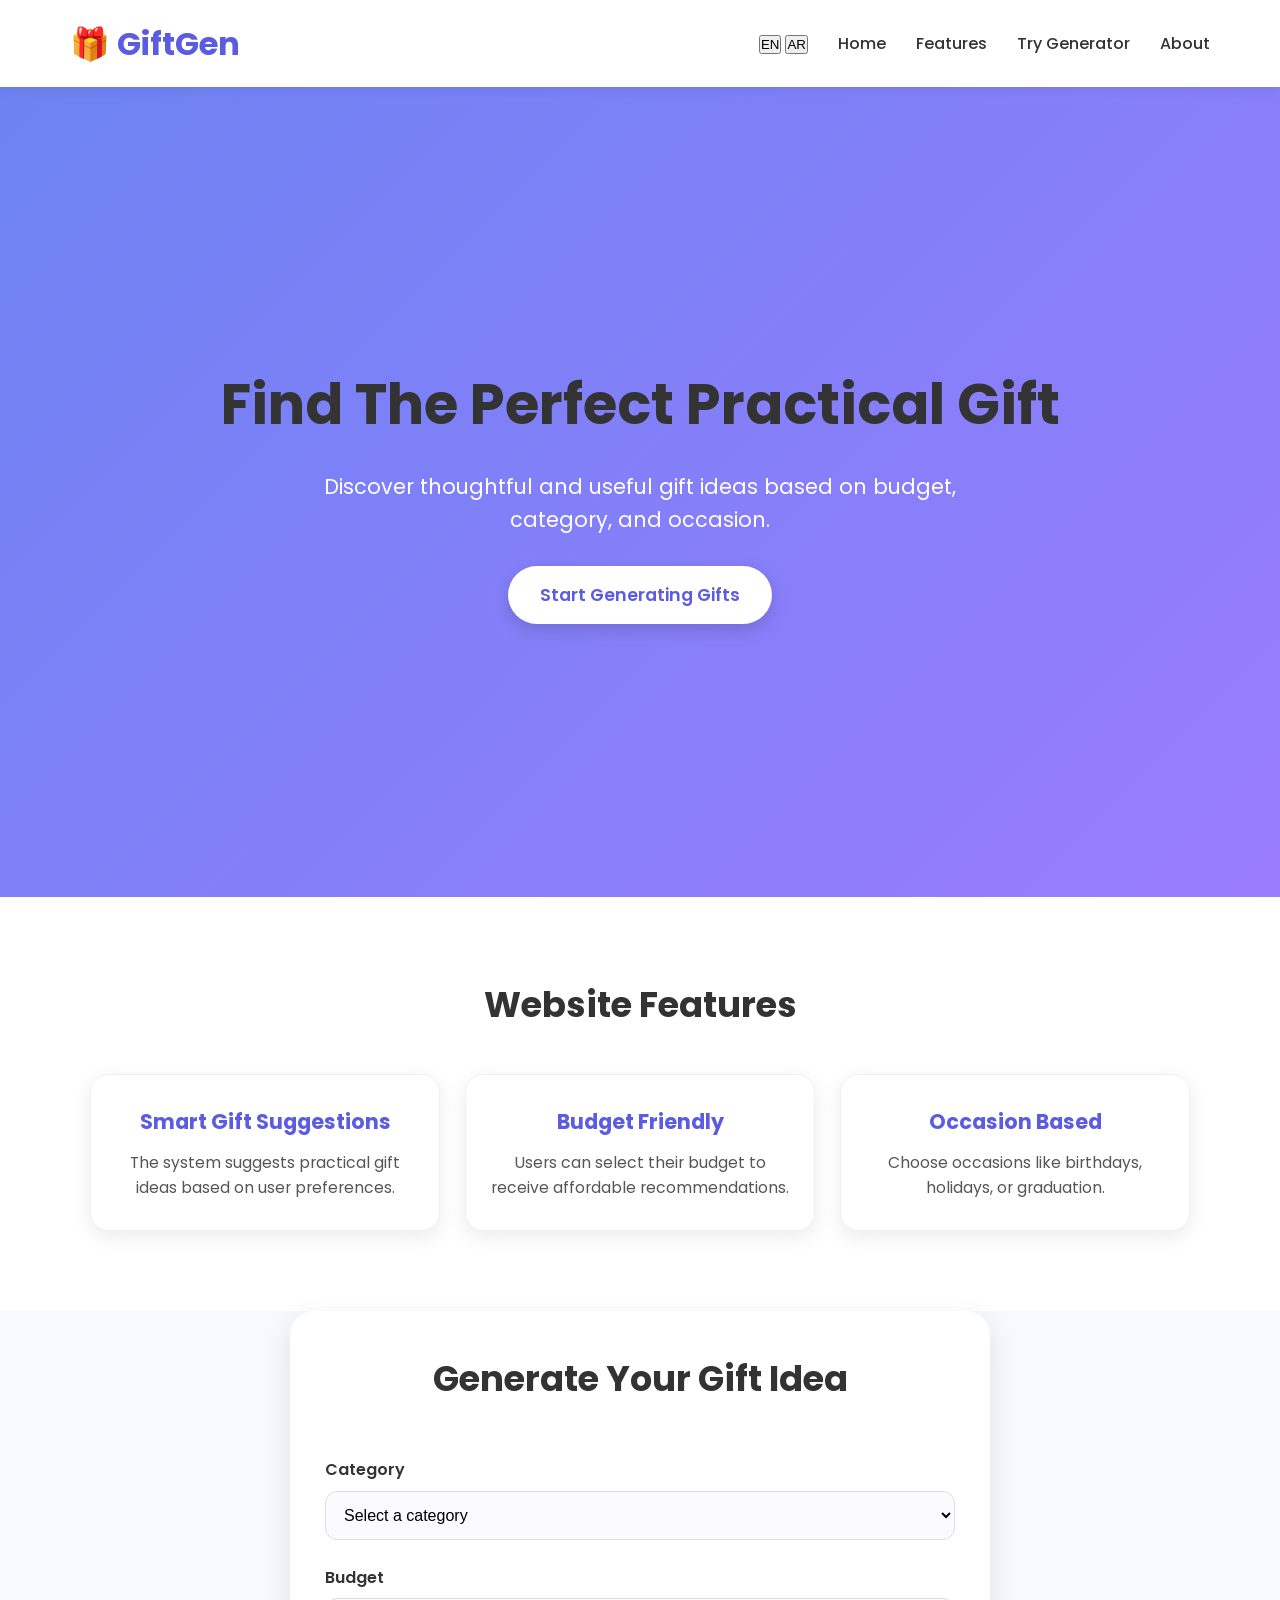
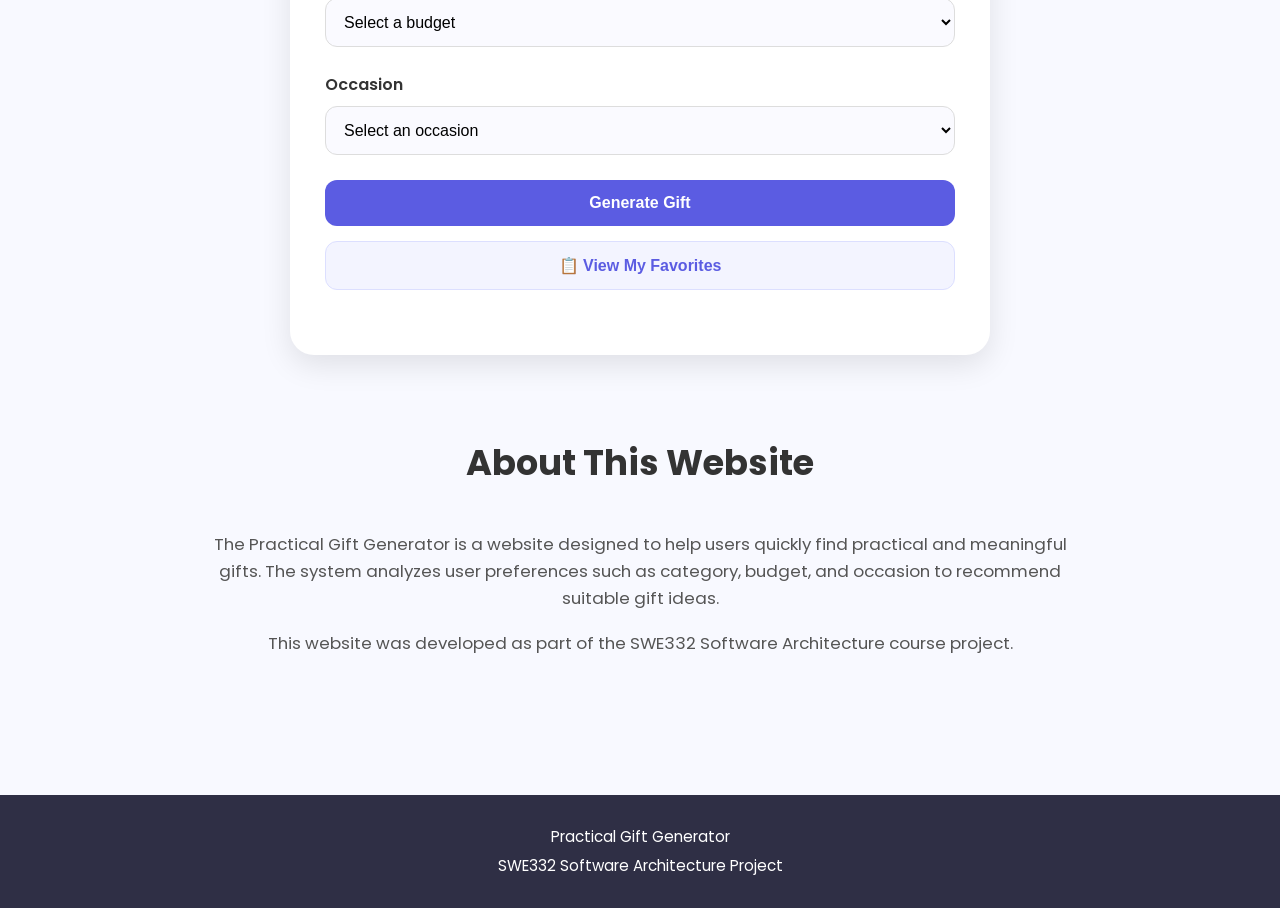
==== index.html @ e31ee1a7 "add translation ids for occasion selection" ====
<!DOCTYPE html>
<html lang="en">
<head>
    <meta charset="UTF-8">
    <meta name="viewport" content="width=device-width, initial-scale=1.0">
    <title>Practical Gift Generator</title>
    <link rel="stylesheet" href="css/style.css">
    <link href="https://fonts.googleapis.com/css2?family=Poppins:wght@300;500;700&display=swap" rel="stylesheet">
</head>
<body>
    <!-- WEBSITE NAVIGATION -->
    <header>
        <nav class="navbar">
            <h1 class="logo">🎁 GiftGen</h1>
            <ul class="nav-links">
                <div class="language-switcher">
    <button type="button">EN</button>
    <button type="button">AR</button>
</div>
                <li><a href="#home" id="navHome">Home</a></li>
<li><a href="#features" id="navFeatures">Features</a></li>
<li><a href="#generator" id="navGenerator">Try Generator</a></li>
<li><a href="#about" id="navAbout">About</a></li>
            </ul>
        </nav>
    </header>

    <!-- HERO SECTION -->
    <section id="home" class="hero">
    <h2 id="heroTitle">Find The Perfect Practical Gift</h2>
    <p id="heroText">Discover thoughtful and useful gift ideas based on budget, category, and occasion.</p>
    <a href="#generator" class="cta-button" id="heroButton">Start Generating Gifts</a>
</section>

    <!-- FEATURES SECTION -->
    <section id="features" class="features">
    <h2 id="featuresTitle">Website Features</h2>
    <div class="feature-container">
        <div class="feature-card">
            <h3 id="feature1Title">Smart Gift Suggestions</h3>
            <p id="feature1Text">The system suggests practical gift ideas based on user preferences.</p>
        </div>
        <div class="feature-card">
            <h3 id="feature2Title">Budget Friendly</h3>
            <p id="feature2Text">Users can select their budget to receive affordable recommendations.</p>
        </div>
        <div class="feature-card">
            <h3 id="feature3Title">Occasion Based</h3>
            <p id="feature3Text">Choose occasions like birthdays, holidays, or graduation.</p>
        </div>
    </div>
</section>

    <!-- GIFT GENERATOR SECTION -->
    <section id="generator" class="generator">
        <h2>Generate Your Gift Idea</h2>
        <form id="giftForm">
            <label for="category" id="categoryLabel">Category</label>
<select id="category" name="category" required>
    <option value="" disabled selected id="categoryPlaceholder">Select a category</option>
    <option value="tech" id="categoryTech">Technology</option>
    <option value="study" id="categoryStudy">Study</option>
    <option value="selfcare" id="categorySelfcare">Self Care</option>
    <option value="home" id="categoryHome">Home</option>
    <option value="fashion" id="categoryFashion">Fashion</option>
</select>

            <label for="budget" id="budgetLabel">Budget</label>
<select id="budget" name="budget" required>
                <option value="" disabled selected id="budgetPlaceholder">Select a budget</option>
<option value="low" id="budgetLow">$0 - $20</option>
<option value="medium" id="budgetMedium">$20 - $50</option>
<option value="high" id="budgetHigh">$50+</option>
            </select>

            <label for="occasion" id="occasionLabel">Occasion</label>
<select id="occasion" name="occasion" required>
                <option value="" disabled selected id="occasionPlaceholder">Select an occasion</option>
<option value="birthday" id="occasionBirthday">Birthday</option>
<option value="holiday" id="occasionHoliday">Holiday</option>
<option value="graduation" id="occasionGraduation">Graduation</option>
<option value="general" id="occasionGeneral">Any Occasion</option>
            </select>

            <button type="submit">Generate Gift</button>
            <button type="button" onclick="showFavorites()" class="view-favorites-btn">📋 View My Favorites</button>
        </form>
        <div id="giftResult"></div>
    </section>

    <!-- ABOUT SECTION -->
    <section id="about">
        <h2>About This Website</h2>
        <p>The Practical Gift Generator is a website designed to help users quickly find practical and meaningful gifts. The system analyzes user preferences such as category, budget, and occasion to recommend suitable gift ideas.</p>
        <p>This website was developed as part of the SWE332 Software Architecture course project.</p>
    </section>

    <!-- FOOTER -->
    <footer>
        <p>Practical Gift Generator</p>
        <p>SWE332 Software Architecture Project</p>
    </footer>

    <script src="js/giftDatabase.js"></script>
    <script src="script.js"></script>
</body>
</html>
---- css/style.css ----
/* =========================
   GENERAL STYLES
========================= */
* {
  margin: 0;
  padding: 0;
  box-sizing: border-box;
}

html {
  scroll-behavior: smooth;
}

body {
  font-family: 'Poppins', sans-serif;
  background: #f8f9ff;
  color: #333;
  line-height: 1.6;
}

/* =========================
   NAVBAR
========================= */
header {
  background: #ffffff;
  box-shadow: 0 2px 12px rgba(0, 0, 0, 0.08);
  position: sticky;
  top: 0;
  z-index: 1000;
}

.navbar {
  max-width: 1200px;
  margin: auto;
  padding: 18px 30px;
  display: flex;
  justify-content: space-between;
  align-items: center;
}

.logo {
  font-size: 2rem;
  font-weight: 700;
  color: #5b5ce2;
}

.nav-links {
  list-style: none;
  display: flex;
  gap: 30px;
}

.nav-links a {
  text-decoration: none;
  color: #333;
  font-weight: 500;
  transition: 0.3s ease;
}

.nav-links a:hover {
  color: #5b5ce2;
}

/* =========================
   HERO SECTION
========================= */
.hero {
  min-height: 90vh;
  display: flex;
  flex-direction: column;
  justify-content: center;
  align-items: center;
  background: linear-gradient(135deg, #6d83f2, #9a7cff);
  color: white;
  text-align: center;
  padding: 40px 20px;
}

.hero h2 {
  font-size: 3.5rem;
  margin-bottom: 20px;
  font-weight: 700;
}

.hero p {
  font-size: 1.3rem;
  max-width: 700px;
  margin-bottom: 30px;
}

.cta-button {
  display: inline-block;
  background: white;
  color: #5b5ce2;
  padding: 15px 32px;
  border-radius: 40px;
  text-decoration: none;
  font-weight: 600;
  font-size: 1.1rem;
  transition: 0.3s ease;
  box-shadow: 0 6px 18px rgba(0, 0, 0, 0.15);
}

.cta-button:hover {
  transform: translateY(-3px);
  background: #f3f4ff;
}

/* =========================
   SECTIONS
========================= */
section {
  padding: 80px 20px;
}

section h2 {
  text-align: center;
  font-size: 2.2rem;
  margin-bottom: 40px;
  color: #333;
}

/* =========================
   FEATURES
========================= */
.features {
  background: #ffffff;
}

.feature-container {
  max-width: 1100px;
  margin: auto;
  display: grid;
  grid-template-columns: repeat(auto-fit, minmax(240px, 1fr));
  gap: 25px;
}

.feature-card {
  background: #ffffff;
  padding: 30px 25px;
  border-radius: 18px;
  box-shadow: 0 6px 20px rgba(0, 0, 0, 0.08);
  text-align: center;
  transition: 0.3s ease;
  border: 1px solid #f0f0f0;
}

.feature-card:hover {
  transform: translateY(-8px);
  box-shadow: 0 10px 25px rgba(0, 0, 0, 0.12);
}

.feature-card h3 {
  font-size: 1.3rem;
  color: #5b5ce2;
  margin-bottom: 12px;
}

.feature-card p {
  color: #555;
  font-size: 0.98rem;
}

/* =========================
   GENERATOR SECTION
========================= */
.generator {
  max-width: 700px;
  margin: auto;
  background: #ffffff;
  border-radius: 24px;
  padding: 40px 35px;
  box-shadow: 0 10px 30px rgba(0, 0, 0, 0.1);
}

.generator form {
  display: flex;
  flex-direction: column;
}

.generator label {
  font-weight: 600;
  margin-bottom: 8px;
  margin-top: 10px;
  color: #333;
}

.generator select {
  padding: 14px;
  border: 1px solid #ddd;
  border-radius: 12px;
  font-size: 1rem;
  margin-bottom: 15px;
  outline: none;
  transition: 0.3s ease;
  background: #fafaff;
}

.generator select:focus {
  border-color: #6d83f2;
  box-shadow: 0 0 0 3px rgba(109, 131, 242, 0.15);
}

.generator button[type="submit"] {
  background: #5b5ce2;
  color: white;
  border: none;
  padding: 14px;
  border-radius: 12px;
  font-size: 1rem;
  font-weight: 600;
  cursor: pointer;
  transition: 0.3s ease;
  margin-top: 10px;
}

.generator button[type="submit"]:hover {
  background: #494ad1;
  transform: translateY(-2px);
}

.view-fav-btn,
.view-favorites-btn {
  display: block;
  width: 100%;
  margin-top: 15px;
  background: #f3f4ff;
  color: #5b5ce2;
  border: 1px solid #dcdfff;
  padding: 14px;
  border-radius: 12px;
  font-size: 1rem;
  font-weight: 600;
  cursor: pointer;
  transition: 0.3s ease;
}

.view-fav-btn:hover,
.view-favorites-btn:hover {
  background: #e7e9ff;
}

/* =========================
   RESULT CARD
========================= */
#giftResult {
  margin-top: 25px;
}

.gift-result-container {
  background: #f3f4ff;
  border-left: 5px solid #5b5ce2;
  border-radius: 16px;
  padding: 20px;
  box-shadow: 0 6px 18px rgba(0, 0, 0, 0.08);
}

.occasion-badge {
  display: block;
  color: #5b5ce2;
  font-weight: 600;
  margin-bottom: 10px;
  font-size: 1rem;
}

.gift-name {
  display: block;
  font-size: 1.4rem;
  color: #333;
  margin-top: 8px;
}

/* =========================
   ACTION BUTTONS
========================= */
.action-buttons {
  margin-top: 18px;
  display: flex;
  flex-direction: column;
  gap: 12px;
}

.btn-favorite,
.btn-regenerate,
.btn-clear,
.btn-remove {
  border: none;
  padding: 12px 16px;
  border-radius: 12px;
  cursor: pointer;
  font-weight: 600;
  transition: 0.3s ease;
}

.btn-favorite {
  background: #ffedf2;
  color: #d94b7b;
}

.btn-favorite:hover {
  background: #ffdce8;
}

.btn-regenerate {
  background: #eaf7ee;
  color: #2e8b57;
}

.btn-regenerate:hover {
  background: #d8f0e0;
}

.btn-clear {
  background: #ffeaea;
  color: #d64545;
  margin-top: 18px;
  width: 100%;
}

.btn-clear:hover {
  background: #ffd6d6;
}

.btn-remove {
  background: #fff0f0;
  color: #d64545;
  padding: 8px 12px;
}

.btn-remove:hover {
  background: #ffd9d9;
}

/* =========================
   FAVORITES
========================= */
.favorite-card {
  display: flex;
  justify-content: space-between;
  align-items: center;
  background: #ffffff;
  border: 1px solid #ececec;
  border-radius: 14px;
  padding: 16px 18px;
  margin-top: 12px;
  box-shadow: 0 4px 12px rgba(0, 0, 0, 0.05);
}

.fav-info strong {
  display: block;
  margin-bottom: 5px;
  color: #333;
}

.fav-info small {
  color: #777;
}

/* =========================
   ABOUT SECTION
========================= */
#about {
  max-width: 900px;
  margin: auto;
  text-align: center;
}

#about p {
  font-size: 1.05rem;
  color: #555;
  margin-bottom: 18px;
}

/* =========================
   FOOTER
========================= */
footer {
  background: #2f2f45;
  color: white;
  text-align: center;
  padding: 25px 15px;
  margin-top: 40px;
}

footer p {
  margin: 5px 0;
  font-size: 0.95rem;
}

/* =========================
   ERROR MESSAGE
========================= */
.error {
  color: #d64545;
  background: #fff1f1;
  border: 1px solid #ffd2d2;
  padding: 12px;
  border-radius: 10px;
  margin-top: 15px;
  font-weight: 500;
}

/* =========================
   RESPONSIVE DESIGN
========================= */
@media (max-width: 768px) {
  .navbar {
    flex-direction: column;
    gap: 15px;
  }

  .nav-links {
    flex-wrap: wrap;
    justify-content: center;
    gap: 15px;
  }

  .hero h2 {
    font-size: 2.3rem;
  }

  .hero p {
    font-size: 1.05rem;
  }

  .generator {
    padding: 25px 20px;
  }
}
}
.extra-message {
  margin-top: 10px;
  color: #666;
  font-style: italic;
  font-size: 0.95rem;
  text-align: center;
}
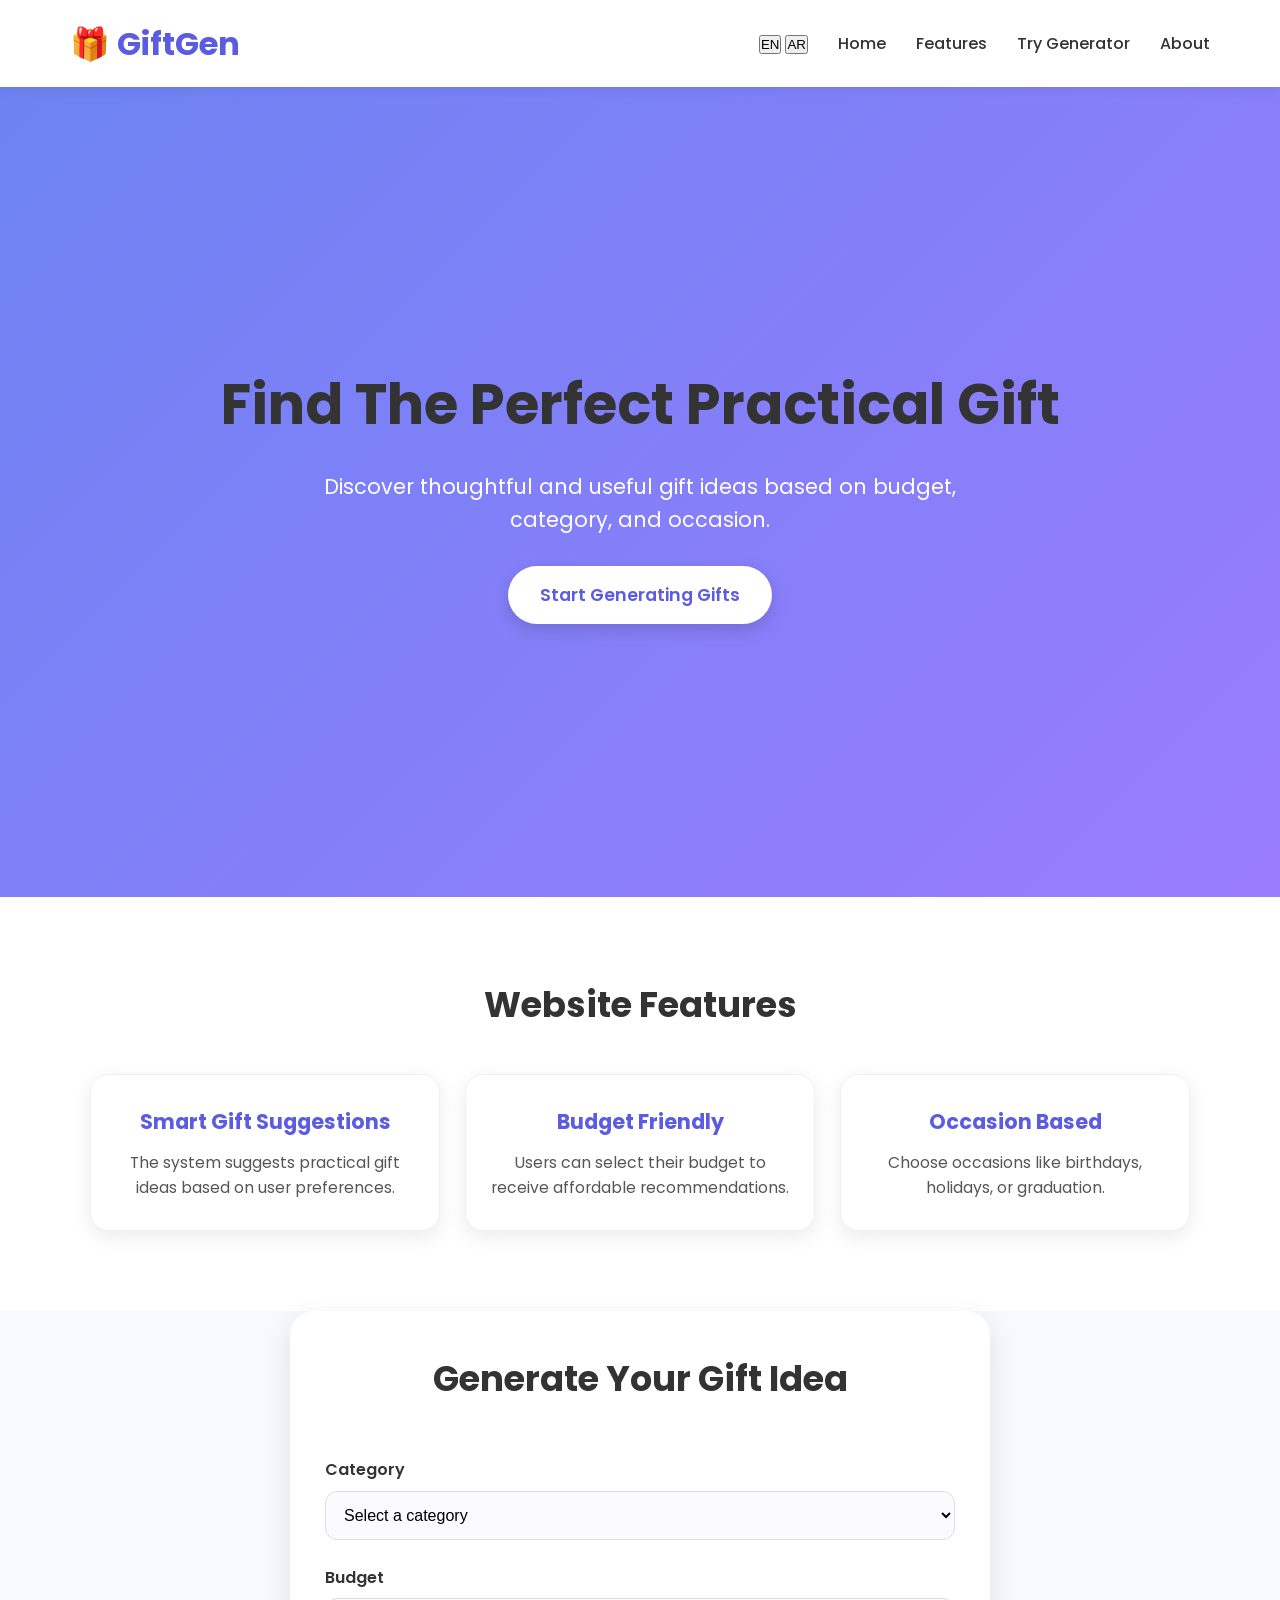
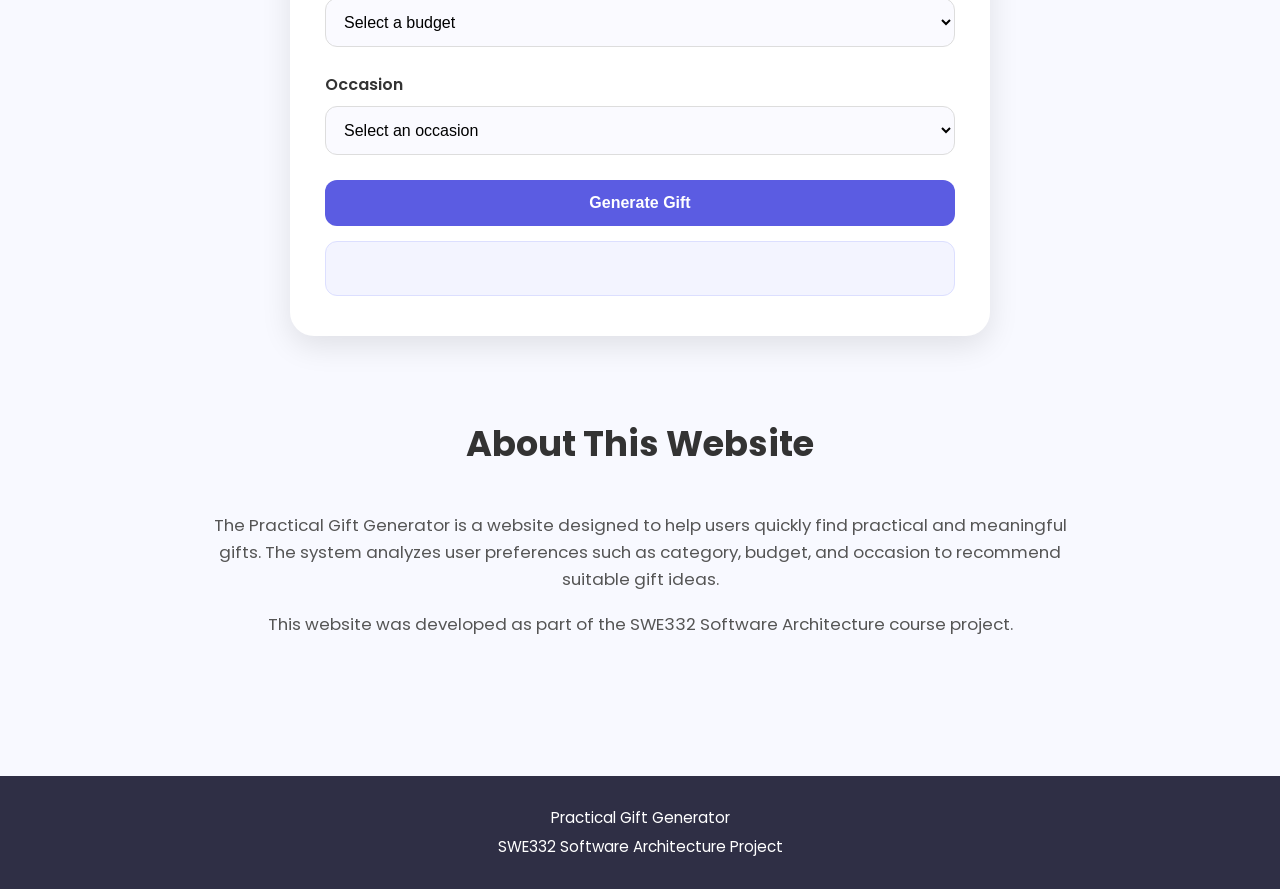
==== commit 2e557d67: "add translation ids for generator buttons" ====
--- a/index.html
+++ b/index.html
@@ -82,8 +82,8 @@
 <option value="general" id="occasionGeneral">Any Occasion</option>
             </select>
 
-            <button type="submit">Generate Gift</button>
-            <button type="button" onclick="showFavorites()" class="view-favorites-btn">📋 View My Favorites</button>
+            <button type="submit" id="generateButton">Generate Gift</button>
+            <button type="button" onclick="showFavorites()" class="view-favorites-btn" id="favoritesButton">
         </form>
         <div id="giftResult"></div>
     </section>
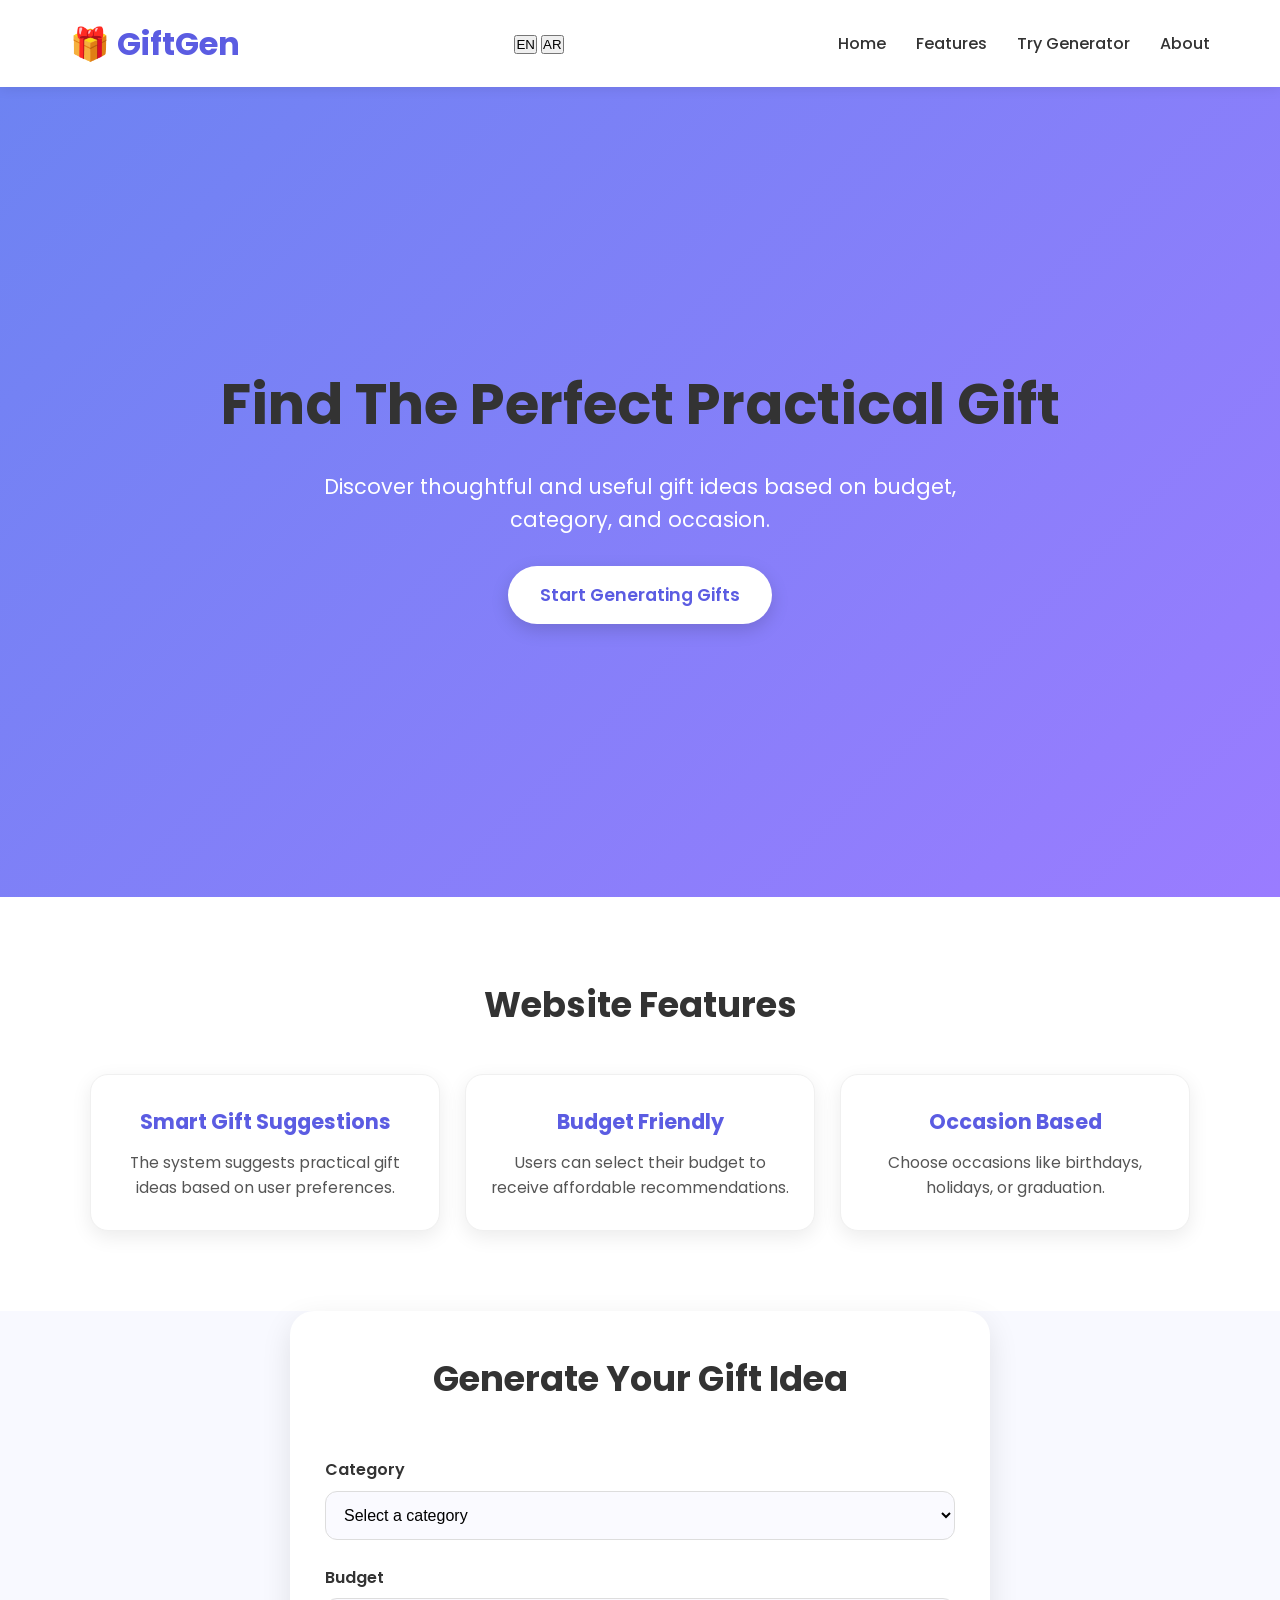
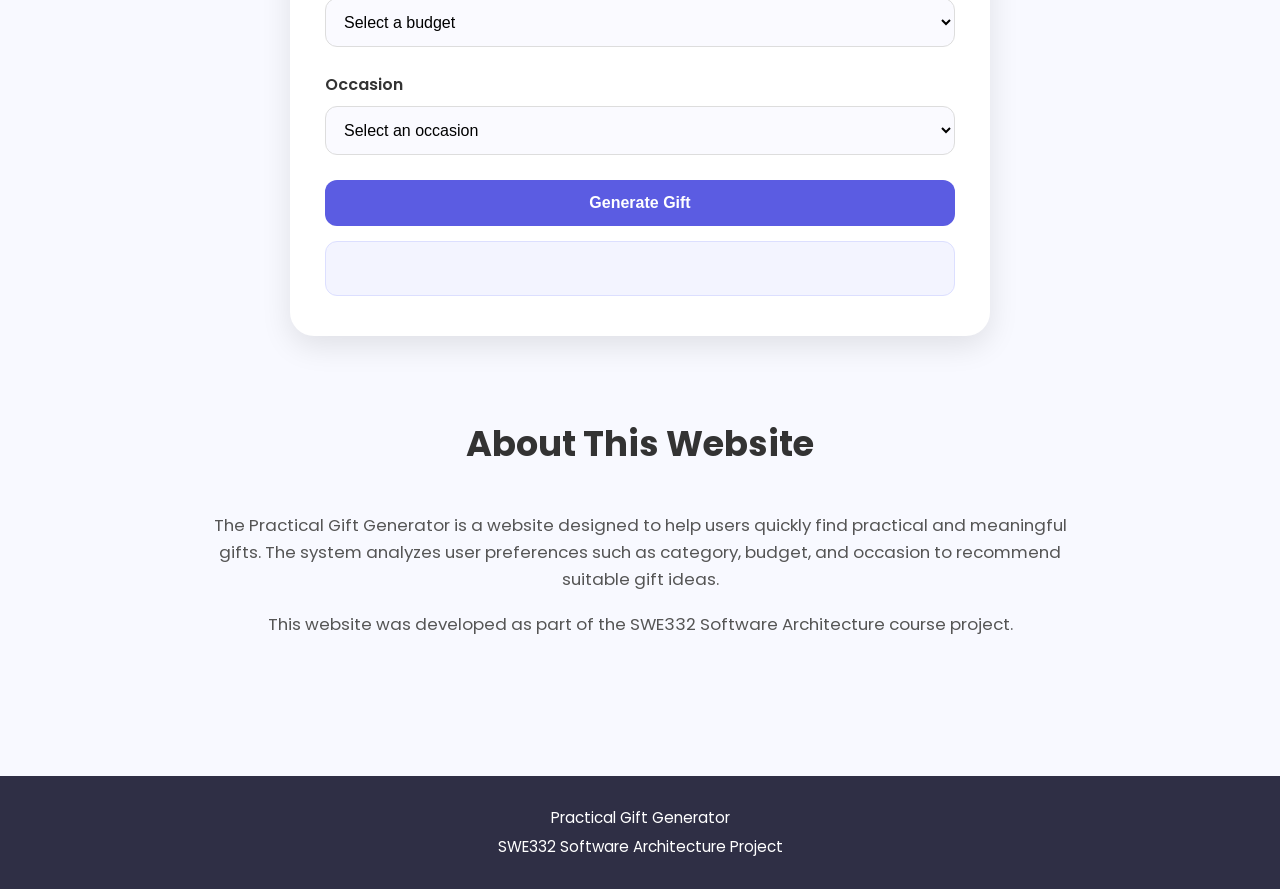
==== commit b214205f: "Refactor navigation structure in index.html" ====
--- a/index.html
+++ b/index.html
@@ -11,18 +11,20 @@
     <!-- WEBSITE NAVIGATION -->
     <header>
         <nav class="navbar">
-            <h1 class="logo">🎁 GiftGen</h1>
-            <ul class="nav-links">
-                <div class="language-switcher">
-    <button type="button">EN</button>
-    <button type="button">AR</button>
-</div>
-                <li><a href="#home" id="navHome">Home</a></li>
-<li><a href="#features" id="navFeatures">Features</a></li>
-<li><a href="#generator" id="navGenerator">Try Generator</a></li>
-<li><a href="#about" id="navAbout">About</a></li>
-            </ul>
-        </nav>
+    <h1 class="logo">🎁 GiftGen</h1>
+
+    <div class="language-switcher">
+        <button type="button" onclick="setLanguage('en')">EN</button>
+        <button type="button" onclick="setLanguage('ar')">AR</button>
+    </div>
+
+    <ul class="nav-links">
+        <li><a href="#home" id="navHome">Home</a></li>
+        <li><a href="#features" id="navFeatures">Features</a></li>
+        <li><a href="#generator" id="navGenerator">Try Generator</a></li>
+        <li><a href="#about" id="navAbout">About</a></li>
+    </ul>
+</nav>
     </header>
 
     <!-- HERO SECTION -->
@@ -53,7 +55,7 @@
 
     <!-- GIFT GENERATOR SECTION -->
     <section id="generator" class="generator">
-        <h2>Generate Your Gift Idea</h2>
+        <h2 id="generatorTitle">Generate Your Gift Idea</h2>
         <form id="giftForm">
             <label for="category" id="categoryLabel">Category</label>
 <select id="category" name="category" required>
@@ -90,15 +92,15 @@
 
     <!-- ABOUT SECTION -->
     <section id="about">
-        <h2>About This Website</h2>
-        <p>The Practical Gift Generator is a website designed to help users quickly find practical and meaningful gifts. The system analyzes user preferences such as category, budget, and occasion to recommend suitable gift ideas.</p>
-        <p>This website was developed as part of the SWE332 Software Architecture course project.</p>
+        <h2 id="aboutTitle">About This Website</h2>
+        <p id="aboutText1">The Practical Gift Generator is a website designed to help users quickly find practical and meaningful gifts. The system analyzes user preferences such as category, budget, and occasion to recommend suitable gift ideas.</p>
+        <p id="aboutText2">This website was developed as part of the SWE332 Software Architecture course project.</p>
     </section>
 
     <!-- FOOTER -->
     <footer>
-        <p>Practical Gift Generator</p>
-        <p>SWE332 Software Architecture Project</p>
+        <p id="footerTitle">Practical Gift Generator</p>
+<p id="footerText">SWE332 Software Architecture Project</p>
     </footer>
 
     <script src="js/giftDatabase.js"></script>
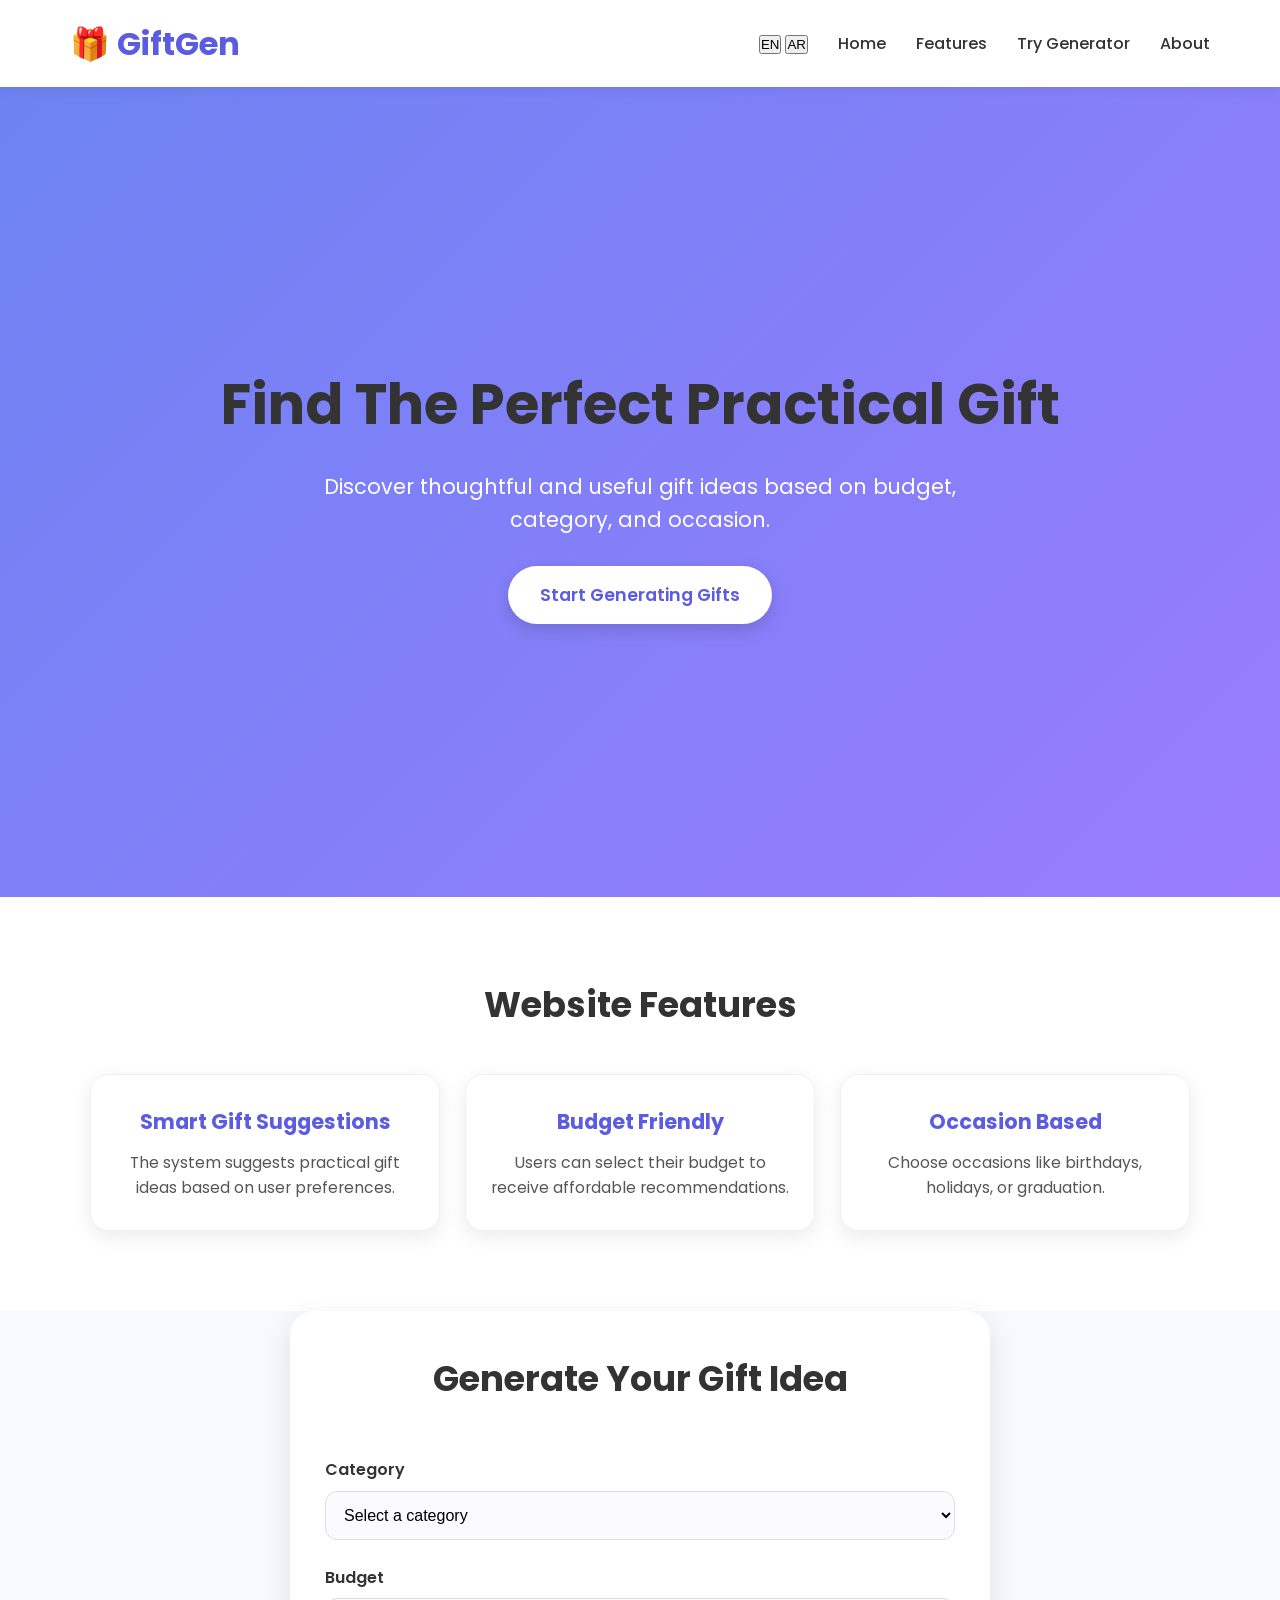
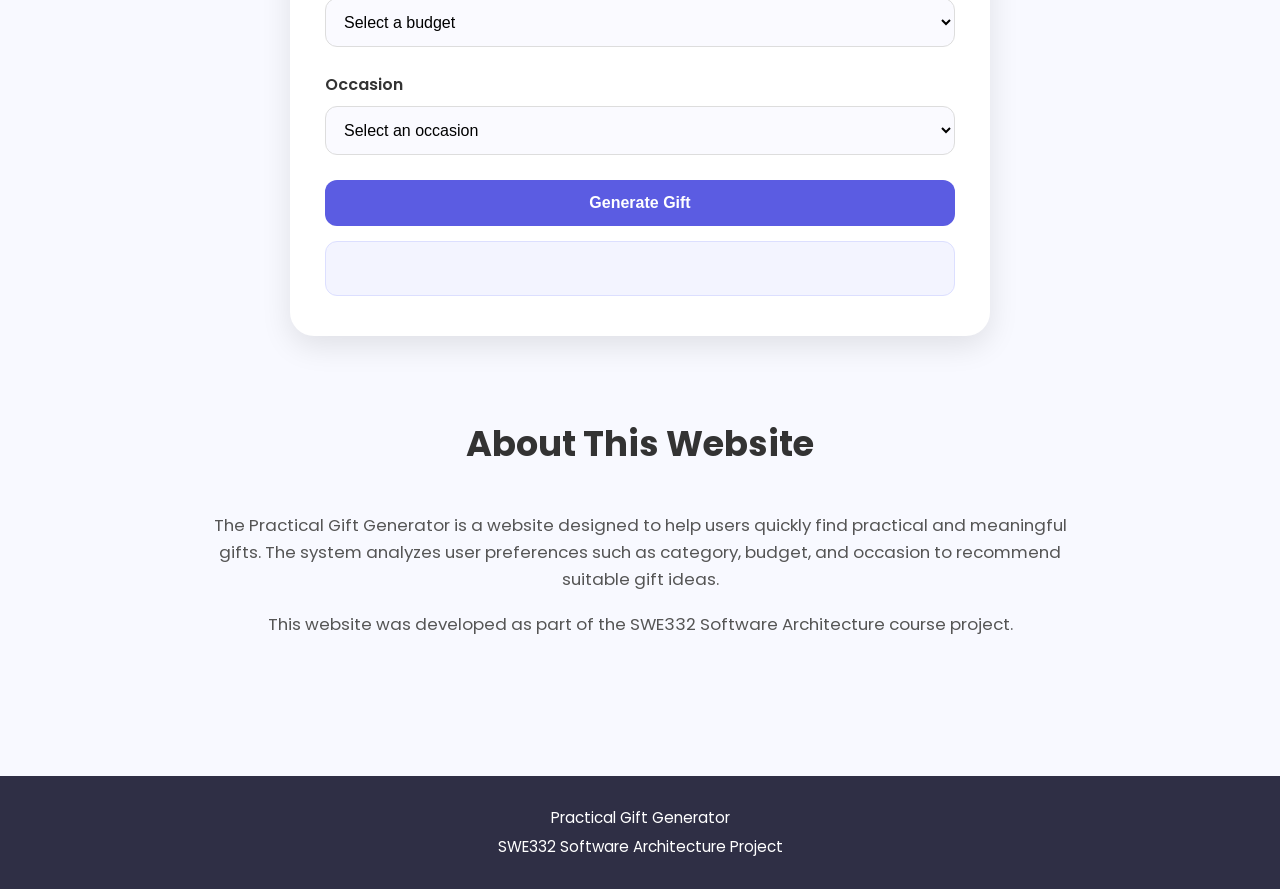
==== commit fb324028: "Reorganize navigation elements in index.html" ====
--- a/index.html
+++ b/index.html
@@ -11,20 +11,18 @@
     <!-- WEBSITE NAVIGATION -->
     <header>
         <nav class="navbar">
-    <h1 class="logo">🎁 GiftGen</h1>
-
-    <div class="language-switcher">
-        <button type="button" onclick="setLanguage('en')">EN</button>
-        <button type="button" onclick="setLanguage('ar')">AR</button>
-    </div>
-
-    <ul class="nav-links">
-        <li><a href="#home" id="navHome">Home</a></li>
-        <li><a href="#features" id="navFeatures">Features</a></li>
-        <li><a href="#generator" id="navGenerator">Try Generator</a></li>
-        <li><a href="#about" id="navAbout">About</a></li>
-    </ul>
-</nav>
+            <h1 class="logo">🎁 GiftGen</h1>
+            <ul class="nav-links">
+                <div class="language-switcher">
+    <button type="button" onclick="setLanguage('en')">EN</button>
+<button type="button" onclick="setLanguage('ar')">AR</button>
+</div>
+                <li><a href="#home" id="navHome">Home</a></li>
+<li><a href="#features" id="navFeatures">Features</a></li>
+<li><a href="#generator" id="navGenerator">Try Generator</a></li>
+<li><a href="#about" id="navAbout">About</a></li>
+            </ul>
+        </nav>
     </header>
 
     <!-- HERO SECTION -->
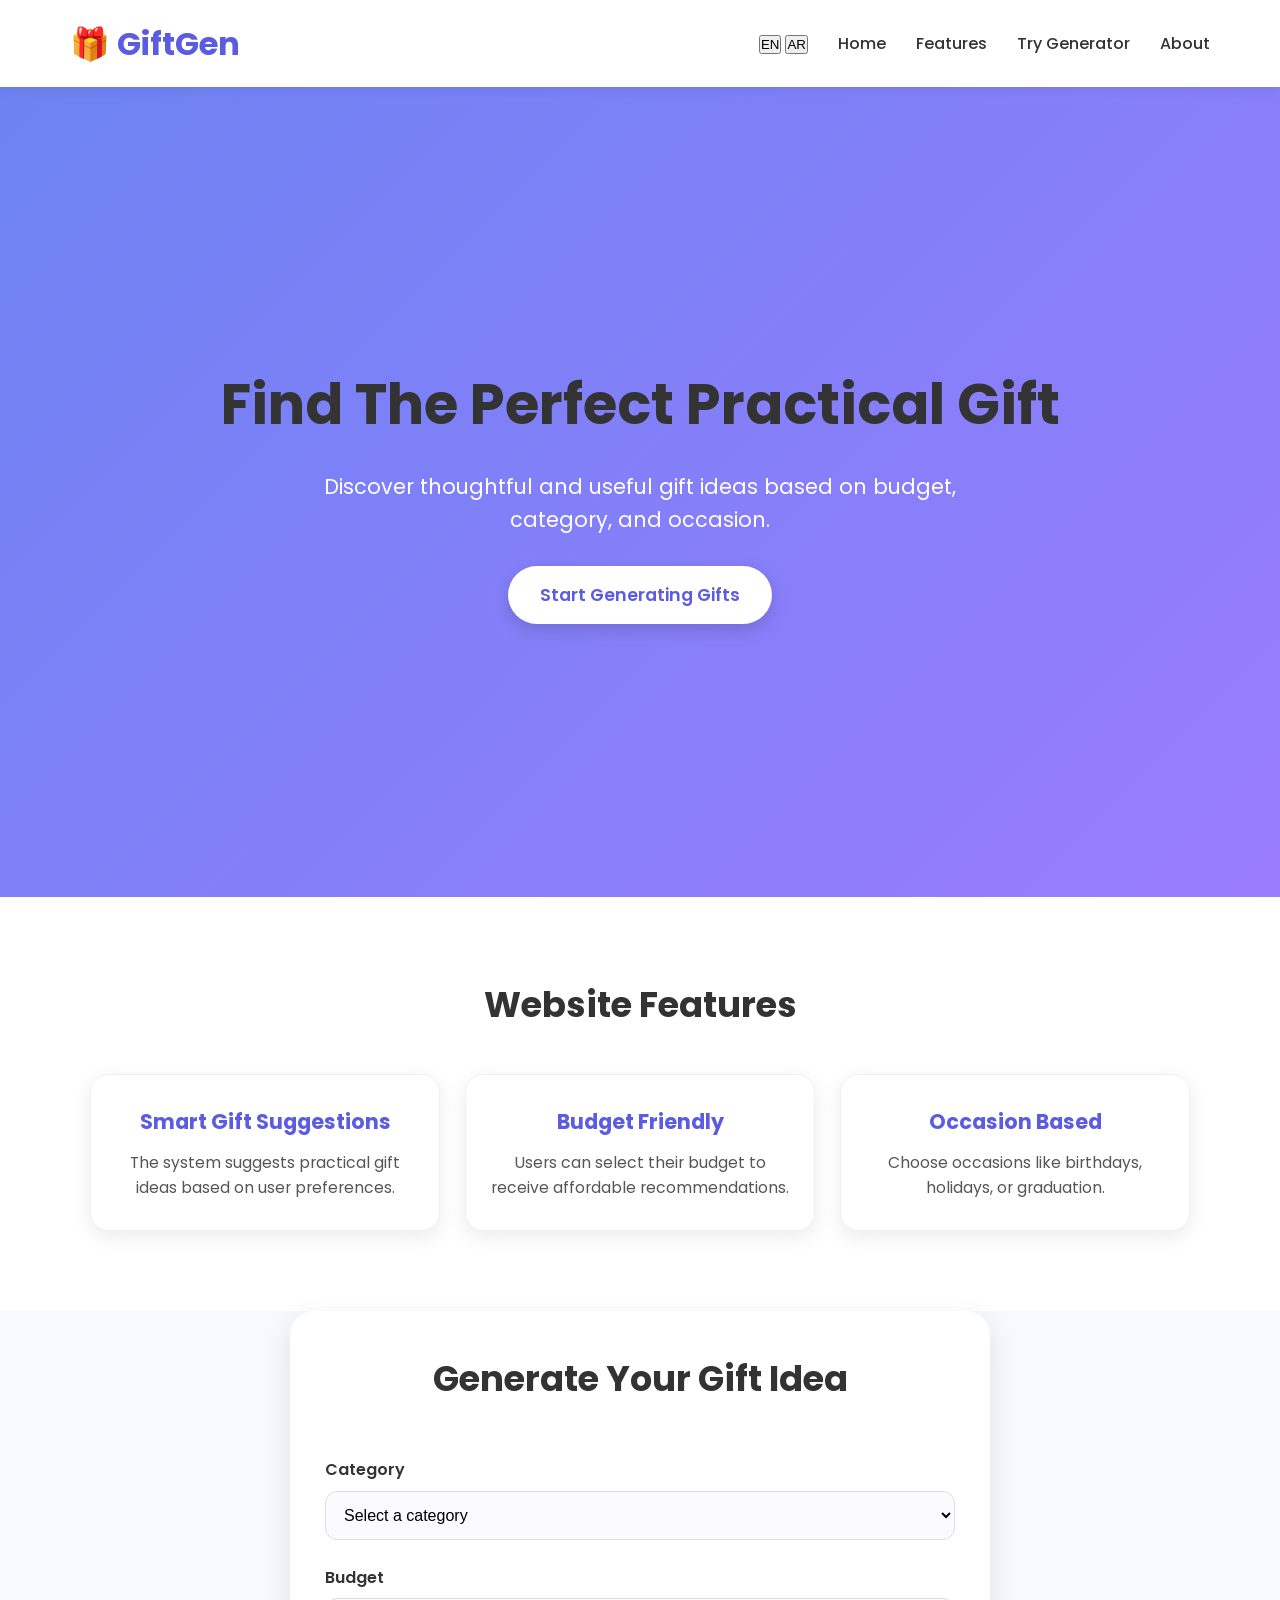
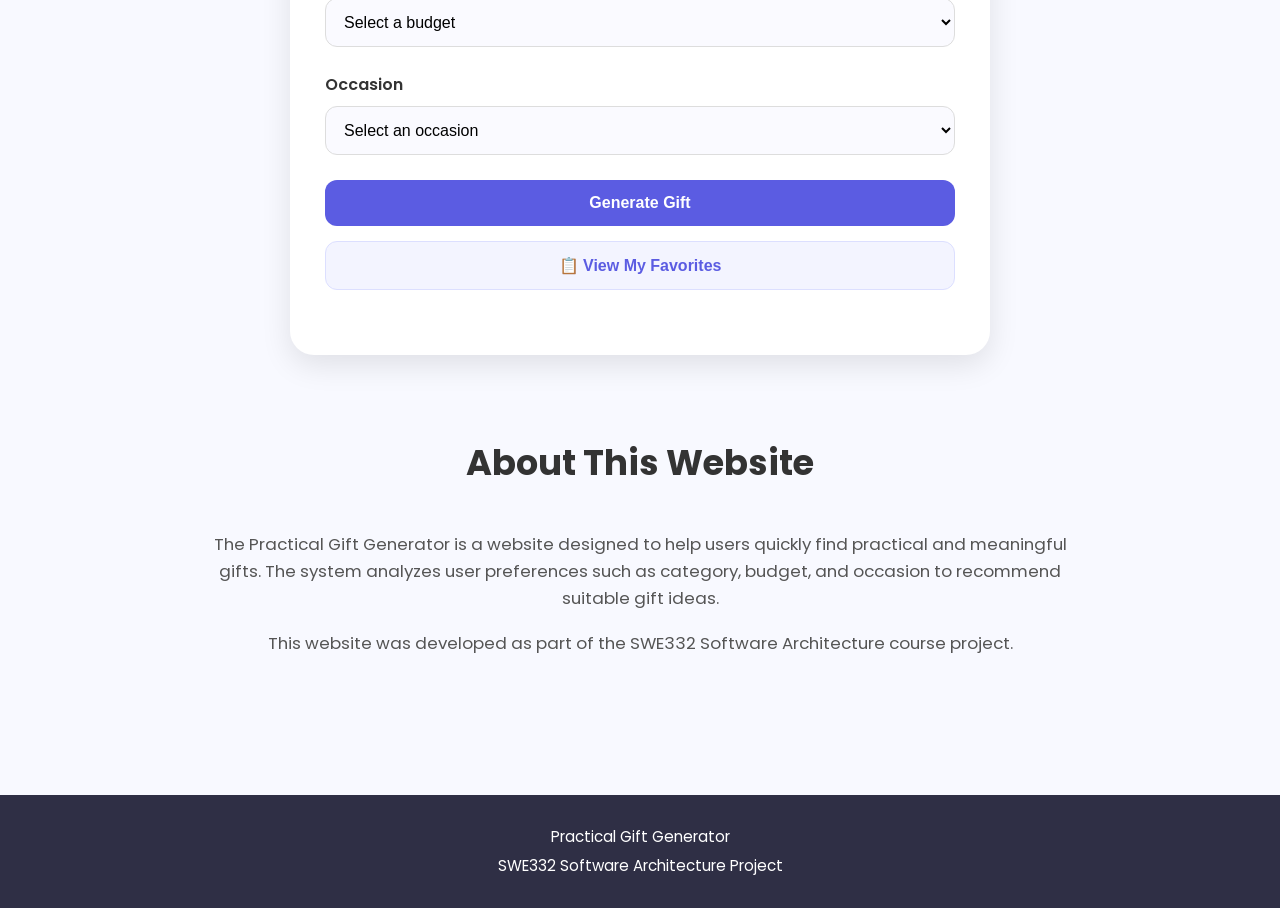
==== commit 31dea238: "fix unclosed favorites button breaking language switch behavior" ====
--- a/index.html
+++ b/index.html
@@ -83,7 +83,7 @@
             </select>
 
             <button type="submit" id="generateButton">Generate Gift</button>
-            <button type="button" onclick="showFavorites()" class="view-favorites-btn" id="favoritesButton">
+            <button type="button" onclick="showFavorites()" class="view-favorites-btn" id="favoritesButton">📋 View My Favorites</button>
         </form>
         <div id="giftResult"></div>
     </section>
